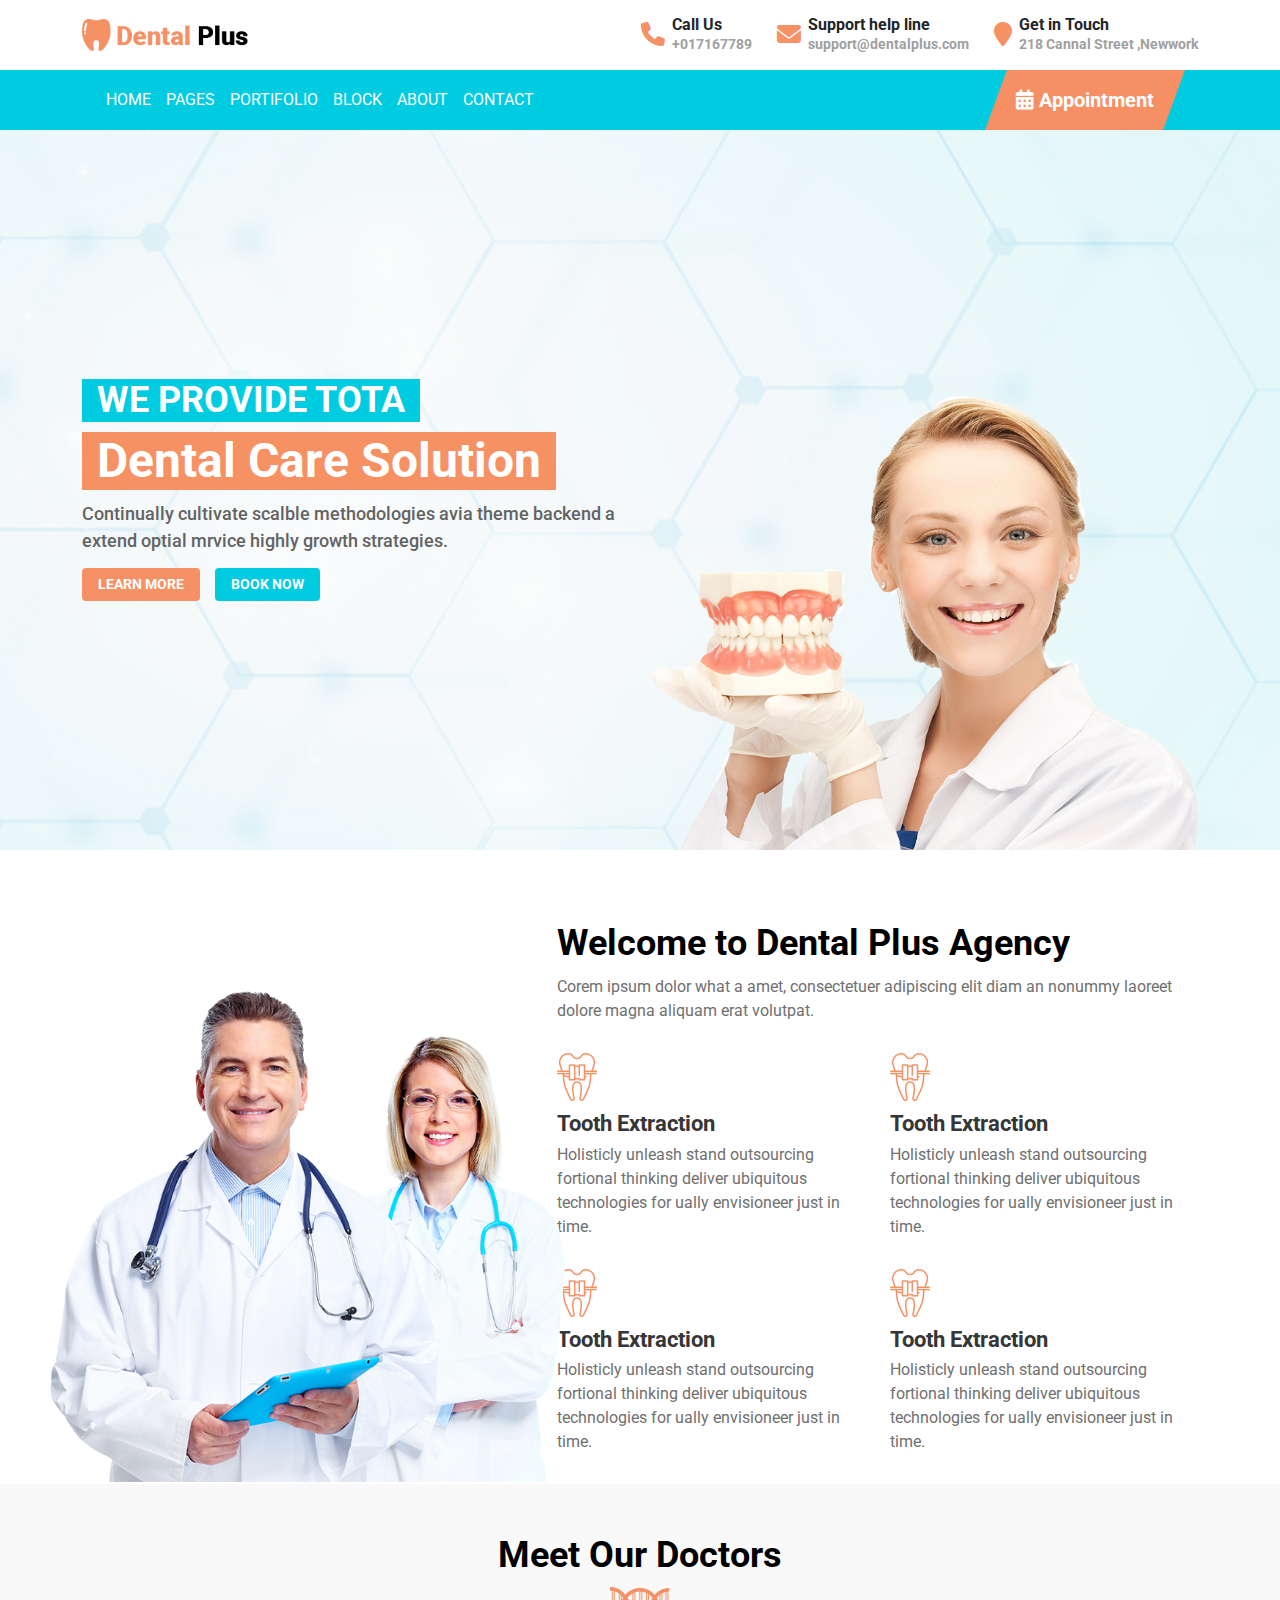
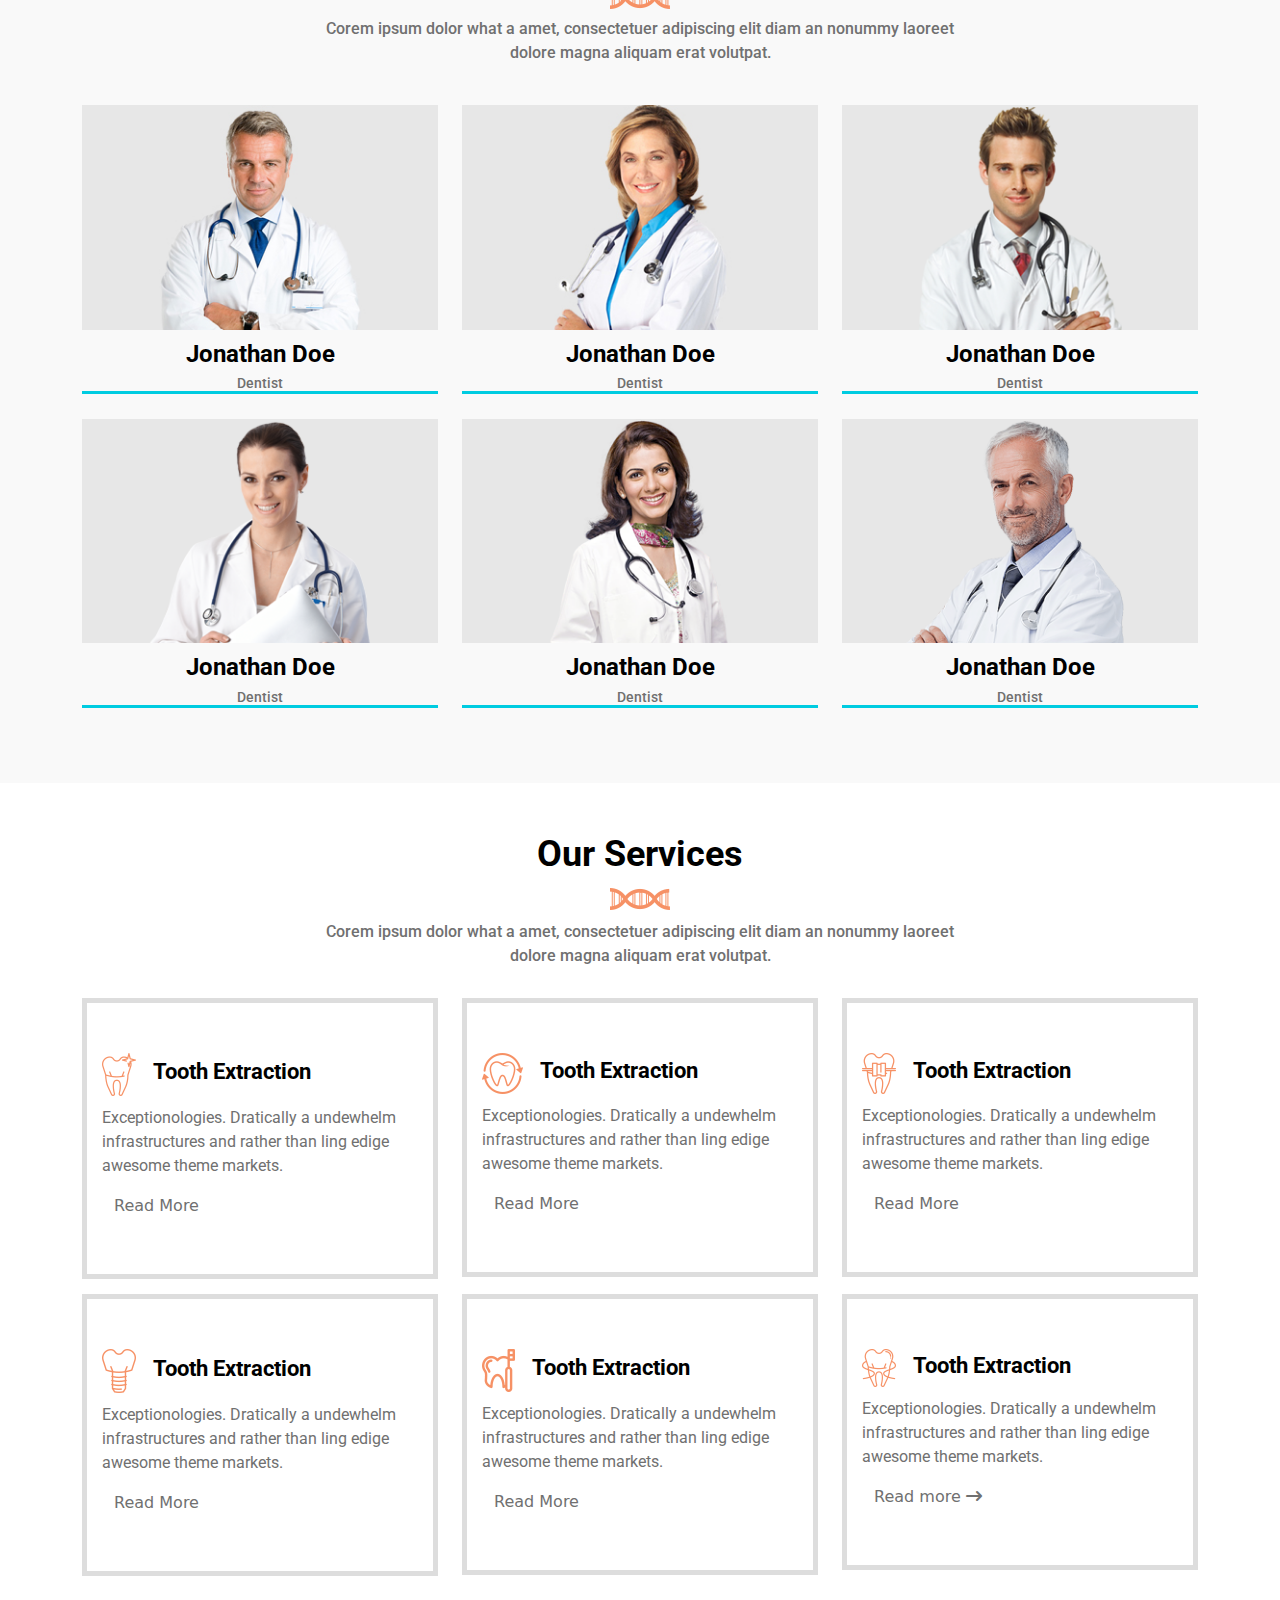
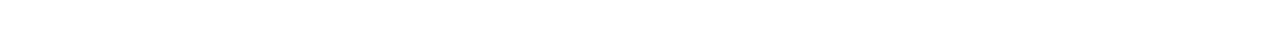
==== index page/index.html @ 0d811ef0 "Add files via upload" ====
<!DOCTYPE html>
<html lang="en">
<head>
    <meta charset="UTF-8">
    <meta http-equiv="X-UA-Compatible" content="IE=edge">
    <meta name="viewport" content="width=device-width, initial-scale=1.0">
    <title>Document</title>
    <link rel="preconnect" href="https://fonts.googleapis.com">
    <link rel="preconnect" href="https://fonts.gstatic.com" crossorigin>
    <link href="https://fonts.googleapis.com/css2?family=DM+Sans:wght@400;500;700&family=Lato:wght@100;300;400;700;900&family=Montserrat:ital,wght@0,300;0,400;0,500;0,600;0,700;0,800;1,200;1,300;1,400;1,500;1,600;1,700;1,800;1,900&family=Poppins:wght@100;200;300;400;500;600;700&family=Roboto+Slab:wght@100;300;400;500;600;700;800;900&family=Roboto:ital,wght@0,400;0,700;1,100;1,400;1,500;1,700;1,900&family=Ubuntu:wght@300;400;500;700&display=swap" rel="stylesheet">
    <link rel="stylesheet" href="css/all.min.css">
    <link rel="stylesheet" href="css/bootstrap.min.css">
    <link rel="stylesheet" href="css/style.css">
</head>
<body>

    <!-- header section start-->
       <section class="top_header">
         <div class="container">
             <div class="row align-items-center">
                 <div class="col-md-2">
                    <div class="logo">
                        <img src="images/logo.jpg" class="img-fluid">
                    </div>
                 </div>

                 <div class="col-md-8 offset-2">
                    <ul>
                         <li>
                             <div class="icon">
                                <i class="fa-solid fa-phone"></i>

                             </div>
                             <div class="info">
                                 <h5>Call Us</h5>
                                 <p>+017167789</p>
                             </div>
                         </li>
              
                         <li>
                            <div class="icon">
                                <i class="fa-solid fa-envelope"></i>

                            </div>
                            <div class="info">
                                <h5>Support help line</h5>
                                <p>support@dentalplus.com</p>
                            </div>
                        </li>
                  
                        <li>
                            <div class="icon">
                                <i class="fa-solid fa-location-pin"></i>
    
                            </div>
                            <div class="info">
                                <h5> Get in Touch </h5>
                                <p>218 Cannal Street ,Newwork</p>
                            </div>
                        </li>
                   </ul>
                  
                </div>
            </div>
        </div>
      </section>

      <section class="main_header">
         <div class="container">
            <div class="row align-items-center">
                <nav class="navbar navbar-expand-lg navbar-light ">
                    <div class="container-fluid">
                        <div class="collapse navbar-collapse" id="navbarSupportedContent">
                            <ul class="navbar-nav me-auto mb-2 mb-lg-0">
                              <li class="nav-item">
                                <a class="nav-link" href="#">Home</a>
                              </li>
                              <li class="nav-item">
                                <a class="nav-link" href="#">pages</a>
                              </li>
                              <li class="nav-item">
                                <a class="nav-link" href="#">portifolio</a>
                              </li>
                              <li class="nav-item">
                                <a class="nav-link" href="#">block</a>
                              </li>
                              <li class="nav-item">
                                <a class="nav-link" href="#">about</a>
                              </li>
                              <li class="nav-item">
                                <a class="nav-link" href="#">contact</a>
                              </li>
                                
                            </ul>
                           
                            
                          </div>
                      <a class="navbar-brand appoint-btn" href="#" > <p><i class="fa-solid fa-calendar-days"></i> Appointment</p></a>
                      <button class="navbar-toggler" type="button" data-bs-toggle="collapse" data-bs-target="#navbarSupportedContent" aria-controls="navbarSupportedContent" aria-expanded="false" aria-label="Toggle navigation">
                        <span class="navbar-toggler-icon"></span>
                      </button>
                     
                    </div>
                  </nav>
            </div>
         </div>
      </section>

      <section class="slider">
        <div class="container">
          <div class="row align-items-end">
             <div class="col-md-6 height">
                 <div class="header">
                  <h2>We Provide Tota</h2>
                 <h1>Dental Care Solution</h1>
                 <p>Continually cultivate scalble methodologies avia theme backend a extend optial mrvice highly growth strategies. </p>
                 <a href="" class="btn btn_learn">Learn more</a>
                 <a href="" class="btn btn_book">Book Now</a>
                 </div>

             </div>
             <div class="col-md-6">
              <img src="images/header.png" class="img-fluid">

             </div>
          </div>
        </div>
      </section>
 
    <!-- header section end-->


    <!--agency section start-->
    
       <section class="agency">
         <div class="container">
           <div class="row">
              <div class="col-md-5"></div>

              <div class="col-md-7">
                   <h2>Welcome to Dental Plus Agency</h2>
                   <p>Corem ipsum dolor what a amet, consectetuer adipiscing elit diam an nonummy laoreet dolore magna aliquam erat volutpat.</p>
                   <div class="row">
                     <div class="col-md-6">
                        <img src="images/teeth.png" class="img-fluid">
                         <h3>Tooth Extraction</h3>
                         <p>Holisticly unleash stand outsourcing fortional 
                          thinking deliver ubiquitous technologies for 
                          ually envisioneer just in time.</p>
                     </div>

                     <div class="col-md-6">
                      <img src="images/teeth.png" class="img-fluid">
                       <h3>Tooth Extraction</h3>
                       <p>Holisticly unleash stand outsourcing fortional 
                        thinking deliver ubiquitous technologies for 
                        ually envisioneer just in time.</p>
                   </div>

                   <div class="col-md-6">
                    <img src="images/teeth.png" class="img-fluid">
                     <h3>Tooth Extraction</h3>
                     <p>Holisticly unleash stand outsourcing fortional 
                      thinking deliver ubiquitous technologies for 
                      ually envisioneer just in time.</p>
                 </div>

                 <div class="col-md-6">
                  <img src="images/teeth.png" class="img-fluid">
                   <h3>Tooth Extraction</h3>
                   <p>Holisticly unleash stand outsourcing fortional 
                    thinking deliver ubiquitous technologies for 
                    ually envisioneer just in time.</p>
               </div>
                   </div>
              </div>
           </div>
         </div>

         <div class="doctor">
           <img src="images/agency.png" class="img-fluid">
         </div>
       </section>
    <!-- agency section end-->

    <!-- meet doctor start-->
        <section class="meet_doctor">
           <div class="container">
              <div class="row">
                 <div class="col-md-12">
                  <div class="doctor_one">
                    <h2>Meet Our Doctors</h2>
                  <img src="images/teeth1.png" class="img-fluid">
                  <p>Corem ipsum dolor what a amet, consectetuer adipiscing elit diam an nonummy laoreet <br/>dolore magna aliquam erat volutpat.</p>
                  </div>

                 </div>
                </div>  
                

                <div class="row_two">
                  <div class="row">
                    <div class="col-md-4">
                      <div class="doctor_card">
                         <div class="doctor_img">
                             <img src="images/feature.jpg" class="img-fluid">
                             <div class="social_icon">
                                <ul>
                                  <li>
                                    <a><i class="fa-brands fa-facebook-f"></i></a>
                                  </li>
                                  <li>
                                     <a><i class="fa-brands fa-twitter"></i></a>
                                  </li>
                                  <li>
                                    <a><i class="fa-brands fa-google-plus"></i></a>
                                  </li>
                                </ul>
                             </div>
                         </div>
 
                         <h3>Jonathan Doe</h3>
                         <p>Dentist</p>
                      </div>
                    </div>
 
                    <div class="col-md-4">
                     <div class="doctor_card">
                        <div class="doctor_img">
                            <img src="images/feature2.jpg" class="img-fluid">
                            <div class="social_icon">
                               <ul>
                                 <li>
                                   <a><i class="fa-brands fa-facebook-f"></i></a>
                                 </li>
                                 <li>
                                    <a><i class="fa-brands fa-twitter"></i></a>
                                 </li>
                                 <li>
                                   <a><i class="fa-brands fa-google-plus"></i></a>
                                 </li>
                               </ul>
                            </div>
                        </div>
 
                        <h3>Jonathan Doe</h3>
                        <p>Dentist</p>
                     </div>
                   </div>
 
                   <div class="col-md-4">
                     <div class="doctor_card">
                        <div class="doctor_img">
                            <img src="images/feature3.png" class="img-fluid">
                            <div class="social_icon">
                               <ul>
                                 <li>
                                   <a><i class="fa-brands fa-facebook-f"></i></a>
                                 </li>
                                 <li>
                                    <a><i class="fa-brands fa-twitter"></i></a>
                                 </li>
                                 <li>
                                   <a><i class="fa-brands fa-google-plus"></i></a>
                                 </li>
                               </ul>
                            </div>
                        </div>
 
                        <h3>Jonathan Doe</h3>
                        <p>Dentist</p>
                     </div>
                   </div>
 
                   <div class="col-md-4">
                     <div class="doctor_card">
                        <div class="doctor_img">
                            <img src="images/feature4.png" class="img-fluid">
                            <div class="social_icon">
                               <ul>
                                 <li>
                                   <a><i class="fa-brands fa-facebook-f"></i></a>
                                 </li>
                                 <li>
                                    <a><i class="fa-brands fa-twitter"></i></a>
                                 </li>
                                 <li>
                                   <a><i class="fa-brands fa-google-plus"></i></a>
                                 </li>
                               </ul>
                            </div>
                        </div>
 
                        <h3>Jonathan Doe</h3>
                        <p>Dentist</p>
                     </div>
                   </div>
 
                   <div class="col-md-4">
                     <div class="doctor_card">
                        <div class="doctor_img">
                            <img src="images/feature5.png" class="img-fluid">
                            <div class="social_icon">
                               <ul>
                                 <li>
                                   <a><i class="fa-brands fa-facebook-f"></i></a>
                                 </li>
                                 <li>
                                    <a><i class="fa-brands fa-twitter"></i></a>
                                 </li>
                                 <li>
                                   <a><i class="fa-brands fa-google-plus"></i></a>
                                 </li>
                               </ul>
                            </div>
                        </div>
 
                        <h3>Jonathan Doe</h3>
                        <p>Dentist</p>
                     </div>
                   </div>
 
                   <div class="col-md-4">
                     <div class="doctor_card">
                        <div class="doctor_img">
                            <img src="images/feature6.png" class="img-fluid">
                            <div class="social_icon">
                               <ul>
                                 <li>
                                   <a><i class="fa-brands fa-facebook-f"></i></a>
                                 </li>
                                 <li>
                                    <a><i class="fa-brands fa-twitter"></i></a>
                                 </li>
                                 <li>
                                   <a><i class="fa-brands fa-google-plus"></i></a>
                                 </li>
                               </ul>
                            </div>
                        </div>
 
                        <h3>Jonathan Doe</h3>
                        <p>Dentist</p>
                     </div>
                </div>
               
                  </div>

        </section>

    <!-- meet doctor end-->

    <!-- service section start-->

      <section class="service">
          <div class="container">
             <div class="row">
              <div class="col-md-12">
                <div class="section_one">
                  <h2>Our Services</h2>
                  <img src="images/teeth1.png" class="img-fluid">
                  <p>Corem ipsum dolor what a amet, consectetuer adipiscing elit diam an nonummy laoreet <br/>dolore magna aliquam erat volutpat.</p>
                </div>
              </div>
             </div>

             <div class="row">
              
              <div class="col-md-4">
                <div class="service_section">
                   <img src="images/img1.png" class="img-fluid">
                   <h3>Tooth Extraction</h3>
                   <p>Exceptionologies. Dratically a undewhelm 
                    infrastructures and rather than ling edige 
                    awesome theme markets. </p>
                    <a href="" class="btn btn-more"> Read More </a>

                  
                </div>

                  
               </div>

               <div class="col-md-4">
                <div class="service_section">
                   <img src="images/img2.png" class="img-fluid">
                   <h3>Tooth Extraction</h3>
                   <p>Exceptionologies. Dratically a undewhelm 
                    infrastructures and rather than ling edige 
                    awesome theme markets. </p>
                    <a href="" class="btn btn-more"> Read More </a>

                  
                </div>

                  
               </div>

               <div class="col-md-4">
                <div class="service_section">
                   <img src="images/img3.png" class="img-fluid">
                   <h3>Tooth Extraction</h3>
                   <p>Exceptionologies. Dratically a undewhelm 
                    infrastructures and rather than ling edige 
                    awesome theme markets. </p>
                    <a href="" class="btn btn-more"> Read More </a>

                  
                </div>

                  
               </div>

               <div class="col-md-4">
                <div class="service_section">
                   <img src="images/img4.png" class="img-fluid">
                   <h3>Tooth Extraction</h3>
                   <p>Exceptionologies. Dratically a undewhelm 
                    infrastructures and rather than ling edige 
                    awesome theme markets. </p>
                    <a href="" class="btn btn-more"> Read More </a>

                  
                </div>

                  
               </div>

               <div class="col-md-4">
                <div class="service_section">
                   <img src="images/img5.png" class="img-fluid">
                   <h3>Tooth Extraction</h3>
                   <p>Exceptionologies. Dratically a undewhelm 
                    infrastructures and rather than ling edige 
                    awesome theme markets. </p>
                    <a href="" class="btn btn-more"> Read More </a>

                  
                </div>

                  
               </div>

               <div class="col-md-4">
                <div class="service_section">
                   <img src="images/img6.png" class="img-fluid">
                   <h3>Tooth Extraction</h3>
                   <p>Exceptionologies. Dratically a undewhelm 
                    infrastructures and rather than ling edige 
                    awesome theme markets. </p>
                    <a href="" class="btn btn-more"> Read more  <i class="fa-solid fa-arrow-right-long"></i>  </a>

                  
                </div>

                  
               </div>

               
             </div>
             </div>
        
      </section>

    <!-- service section end-->


  
    <script src="js/bootstrap.bundle.min.js"></script>
</body>
</html>
---- index page/css/style.css ----
/*font-family: 'DM Sans', sans-serif;
font-family: 'Lato', sans-serif;
font-family: 'Montserrat', sans-serif;
font-family: 'Poppins', sans-serif;
font-family: 'Roboto', sans-serif;
font-family: 'Roboto Slab', serif;
font-family: 'Ubuntu', sans-serif;*/

*{
    margin:0;
    padding: 0;
}

h1,h2,h3,h4,h5,h6,ul,p{
    margin:0;
    padding:0;
}

.top_header{
    padding: 15px 0px;
}

.logo{}

.logo img{}

.top_header ul{
    display: flex;
    list-style: none;
    justify-content: end;
}

.top_header ul li{
    display: flex;
    align-items: center;
    margin-left: 25px;
}

.top_header ul li .icon{
    font-size: 24px;
    color: #f69165;
    margin-right: 7px;
}

.top_header .info h5{
    font-size: 16px;
    font-weight: bold;
    font-family: 'Roboto', sans-serif;
}

.top_header .info p{
    font-size: 14px;
    color: #a0a0a0;
    font-family: 'Roboto', sans-serif;
    font-weight: bold;

}

.main_header{
    background: #00cce1;
}

.appoint-btn{
    margin: 0;
    padding: 0;
    background: #f69064;
    padding: 15px 20px;
    color: #fff !important;
    text-align: center;
    transform: skewX(-20deg);
}

.appoint-btn p{
    transform: skewX(20deg);
    font-family: 'Roboto', sans-serif;
    font-weight: bold;
}

.navbar{
    padding-top: 0;
    padding-bottom: 0;
}

.navbar-light .navbar-nav .nav-link {
    color: #fff;
    font-size: 16px;
    text-transform: uppercase;
    font-family: 'Roboto', sans-serif;
    padding-left: 0;
    padding-right: 0;
    position:relative;
    z-index: 0;
}

.navbar-light .navbar-nav .nav-link::after{
    content:   "";
    position: absolute;
    bottom: -8px;
    left:0;
    width: 0%;
    height: 3px;
    background-color: #f69165;
    z-index: -1;
    transition: .2s ease-in-out;
 
    
} 

.navbar-light .navbar-nav .nav-link:hover::after{
    width: 100%;
}

.nav-item{
    margin-right: 15px;
}

.navbar-light .navbar-nav .nav-link:hover{
    color:#fff
}

.slider{
    background-image: url(../images/background.jpg);
    background-position: center;
    background-repeat: no-repeat;
    background-size: cover;
   
}

.height{
    display: flex;
    min-height: 80vh;
    align-items: center;

}

.slider h2{
    background: #00cce1;
    display: inline-block;
    color: #fff;
    text-align: center;
    text-transform: uppercase;
    font-size: 36px;
    padding: 0px 15px;
    margin-bottom: 10px;
    font-family: 'Roboto', sans-serif;
    font-weight: bold;
}

.slider h1{
    background: #f69164;
    display: inline-block;
    margin-bottom: 10px;
    color: #fff;
    font-size: 48px;
    padding: 0px 15px;
    font-family: 'Roboto', sans-serif;
    font-weight: bold;
}

.slider p{
    font-size: 18px;
    color: #636363;
    font-family: 'Roboto', sans-serif;
    font-weight: 500;
}

.btn_learn{
    background: #f69165;
    color: #fff;
    padding: 0;
    padding: 5px 15px;
    font-size: 14px;
    text-transform: uppercase;
    margin-top: 14px;
    font-family: 'Roboto', sans-serif;
    font-weight: bold;
}

.btn_book{
    background: #00cce1;
    color: #fff;
    padding: 0;
    padding: 5px 15px;
    text-transform: uppercase;
    font-size: 14px;
    margin-left: 10px;
    margin-top: 14px;
    font-family: 'Roboto', sans-serif;
    font-weight: bold;
}

.agency{
    padding: 52px 0px 0px 0px;
    position:
    relative;
}

.agency h2{
    font-size: 36px;
    color: #000000;
    text-align: left;
    margin-bottom: 10px;
    margin-top: 20px;
    font-family: 'Roboto', sans-serif;
    font-weight: bold;
}

.agency h3{
    color: #363636;
    margin-top: 10px;
    font-size: 22px;
    margin-bottom: 5px;
    font-family: 'Roboto', sans-serif;
    font-weight: bold;
}

.agency p{
    color: #707070;
    text-align: left;
    font-size: 16px;
    margin-bottom: 30px;
    font-family: 'Roboto', sans-serif;
    
}

.doctor{}

.doctor img{
    position: absolute;
    left: 50px;
    bottom: 2px;
    width: 515px;
}

.meet_doctor{
    background: #f9f9f9;
    padding: 50px 0px 50px 0px;
}
.doctor_one{
    text-align: center;
}

.doctor_one h2{
    text-align: center;
    margin-bottom: 8px;
    font-size: 36px;
    color: #000000;
    font-family: 'Roboto', sans-serif;
    font-weight: bold;
}

.doctor_card{
    position: relative;
}

.doctor_card::before{
    content: "";
    position: absolute;
    width: 100%;
    height: 3px;
    left:0;
    bottom:0;
    background-color: #00cce1;
} 

.doctor_one img{}

.doctor_one p{
    text-align: center;
    margin-top: 8px;
    font-size: 16px;
    color: #707070;
    font-family: 'Roboto', sans-serif;
    font-weight: 500;
}

.doctor_card{
    text-align: center;
    margin-bottom: 25px;
}

.doctor_img{
    position: relative;
}

.doctor_img::before{
    content: "";
    position:absolute;
    width: 0%;
    height: 100%;
    background-color: #000000;
    opacity: .5;
    transition: .4s all ease-in-out;
}

.doctor_img img{}

.social_icon{
    position: absolute;
    left: 50%;
    top: 50%;
    transform: translate(-50%, -50%);
    opacity: 0;
    transition: .4s all ease-in-out;
}

.social_icon ul{
    list-style: none;
    display: flex;
    width: 100px;
    justify-content: space-between;
}

.social_icon ul li{
    height: 30px;
    width: 30px;
    color: #fff;
    border: 1px solid #fff;
    transition: .4s all ease-in-out;
}

.social_icon ul li a{}

.social_icon ul li a i{}

.doctor_card h3{
    font-size: 24px;
    color: #000000;
    margin-top: 10px;
    margin-bottom: 5px;
    font-family: 'Roboto', sans-serif;
    font-weight: bold;
}

.doctor_card p{
    font-size: 14px;
    color: #707070;
    font-family: 'Roboto', sans-serif;
    font-weight: 500;
}

.row_two{
    margin-top: 40px;
}

.doctor_card:hover .social_icon{
      opacity: 1;
}

.doctor_card:hover .doctor_img::before{
    width: 100%;
}

.doctor_card:hover::before{
    background-color: #f69064;
}

.doctor_card h3:hover{
  color:  #f69064;
}

.social_icon li:hover{
    background-color: #f69064;
    border:1px solid #f69064;
    color:#fff;
}

.service{
    padding: 50px 0px;
}

.section_one{
    text-align: center;
}

.section_one h2{
    font-size: 36px;
    color: #000000;
    margin-bottom: 10px;
    font-family: 'Roboto', sans-serif;
    font-weight: bold;
}

.section_one img{}
.section_one P{
    font-size: 16px;
    color: #707070;
    margin-top: 10px;
    margin-bottom: 30px;
    font-family: 'Roboto', sans-serif;
    font-weight: 500;

}

.service_section{
    padding: 50px 15px;
    border: 5px solid #ddd;
    margin-bottom: 15px;
    transition: .4s all ease-in-out;
}

.service_section h3{
    display: inline;
    font-size: 22px;
    color: #000000;
    margin-left: 12px;
    font-family: 'Roboto', sans-serif;
    font-weight: bold;
}

.service_section img{
    display: inline;
}

.service_section p{
    font-size: 16px;
    margin-top: 10px;
    color: #707070;
    margin-bottom: 10px;
    font-family: 'Roboto', sans-serif;
    
}

.btn-more{
    border: none;
    font-size: 16px;
    color: #707070;
    text-decoration: none;
}

.service_section:hover{
    border-color: #f69064;
}

.service_section h3:hover{
    color: #f69064;
}

.btn-:hover{
    color: #f69064;
    border:none;
}
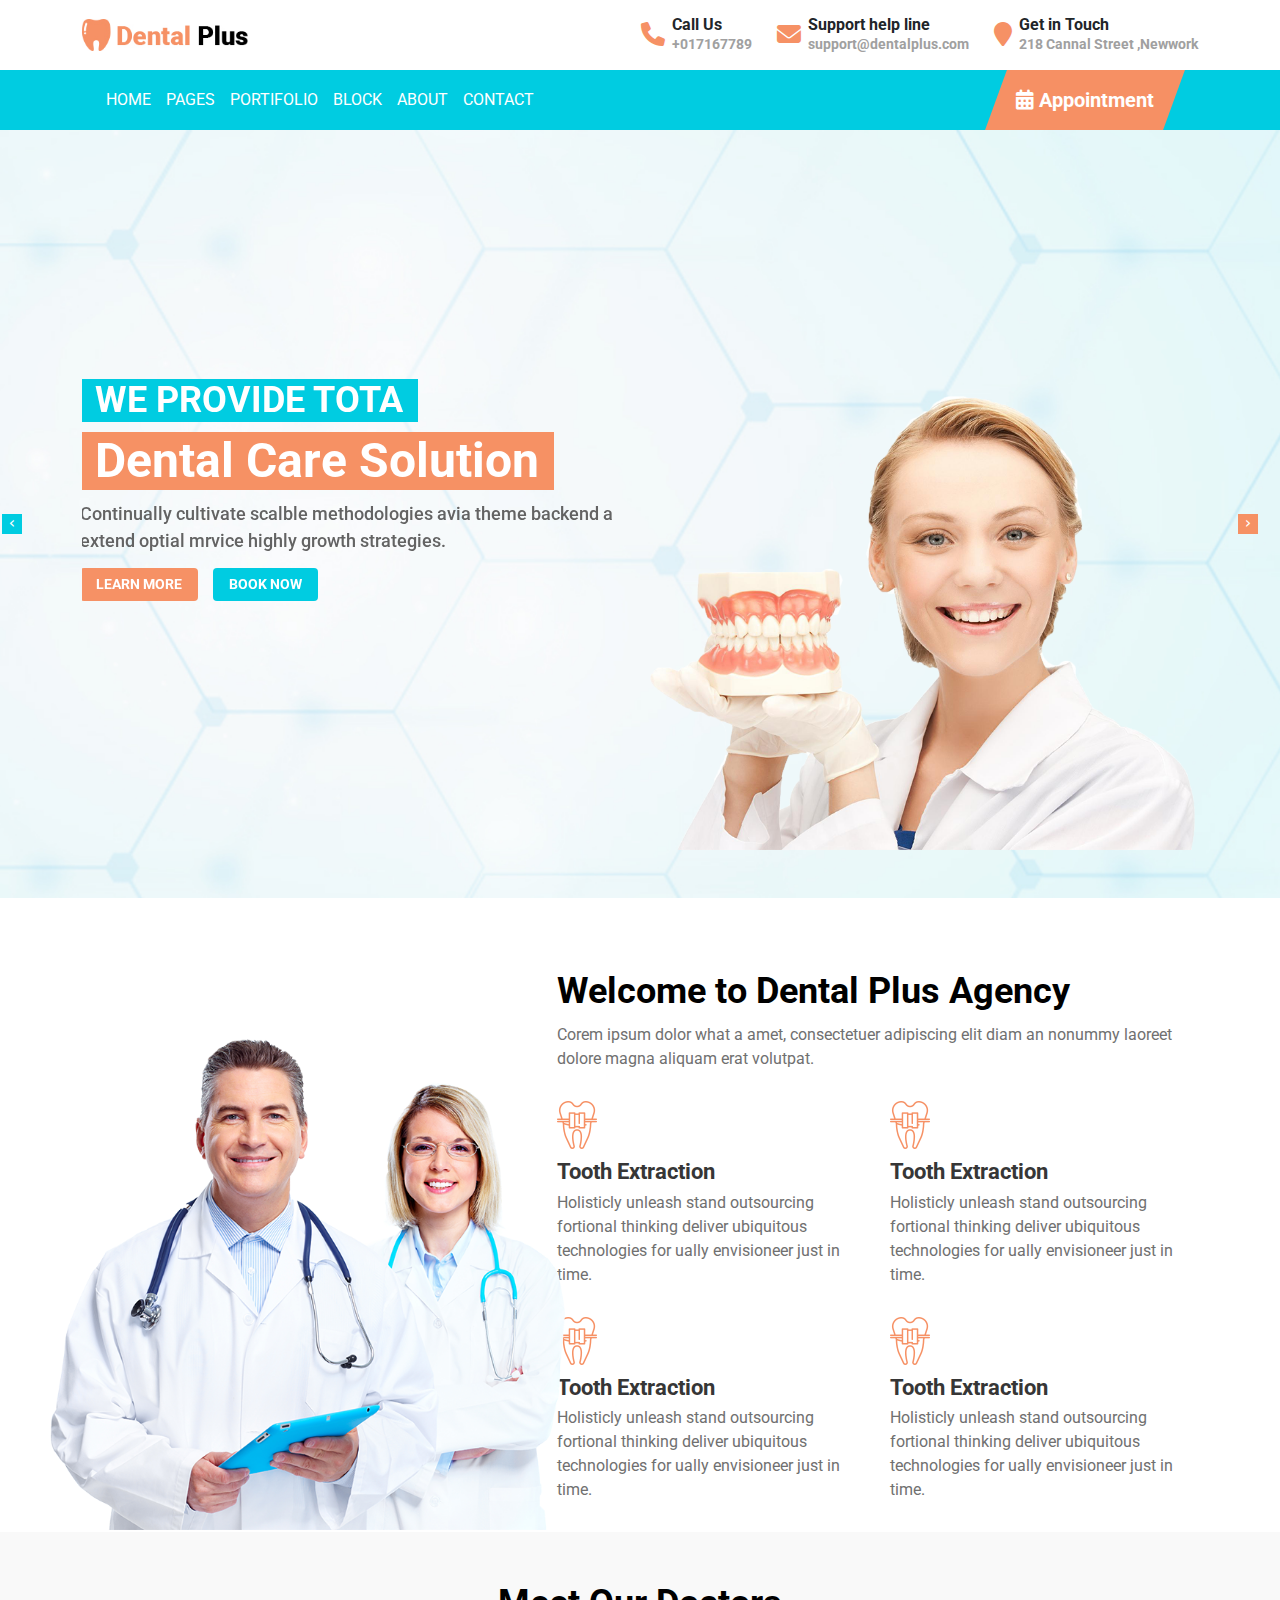
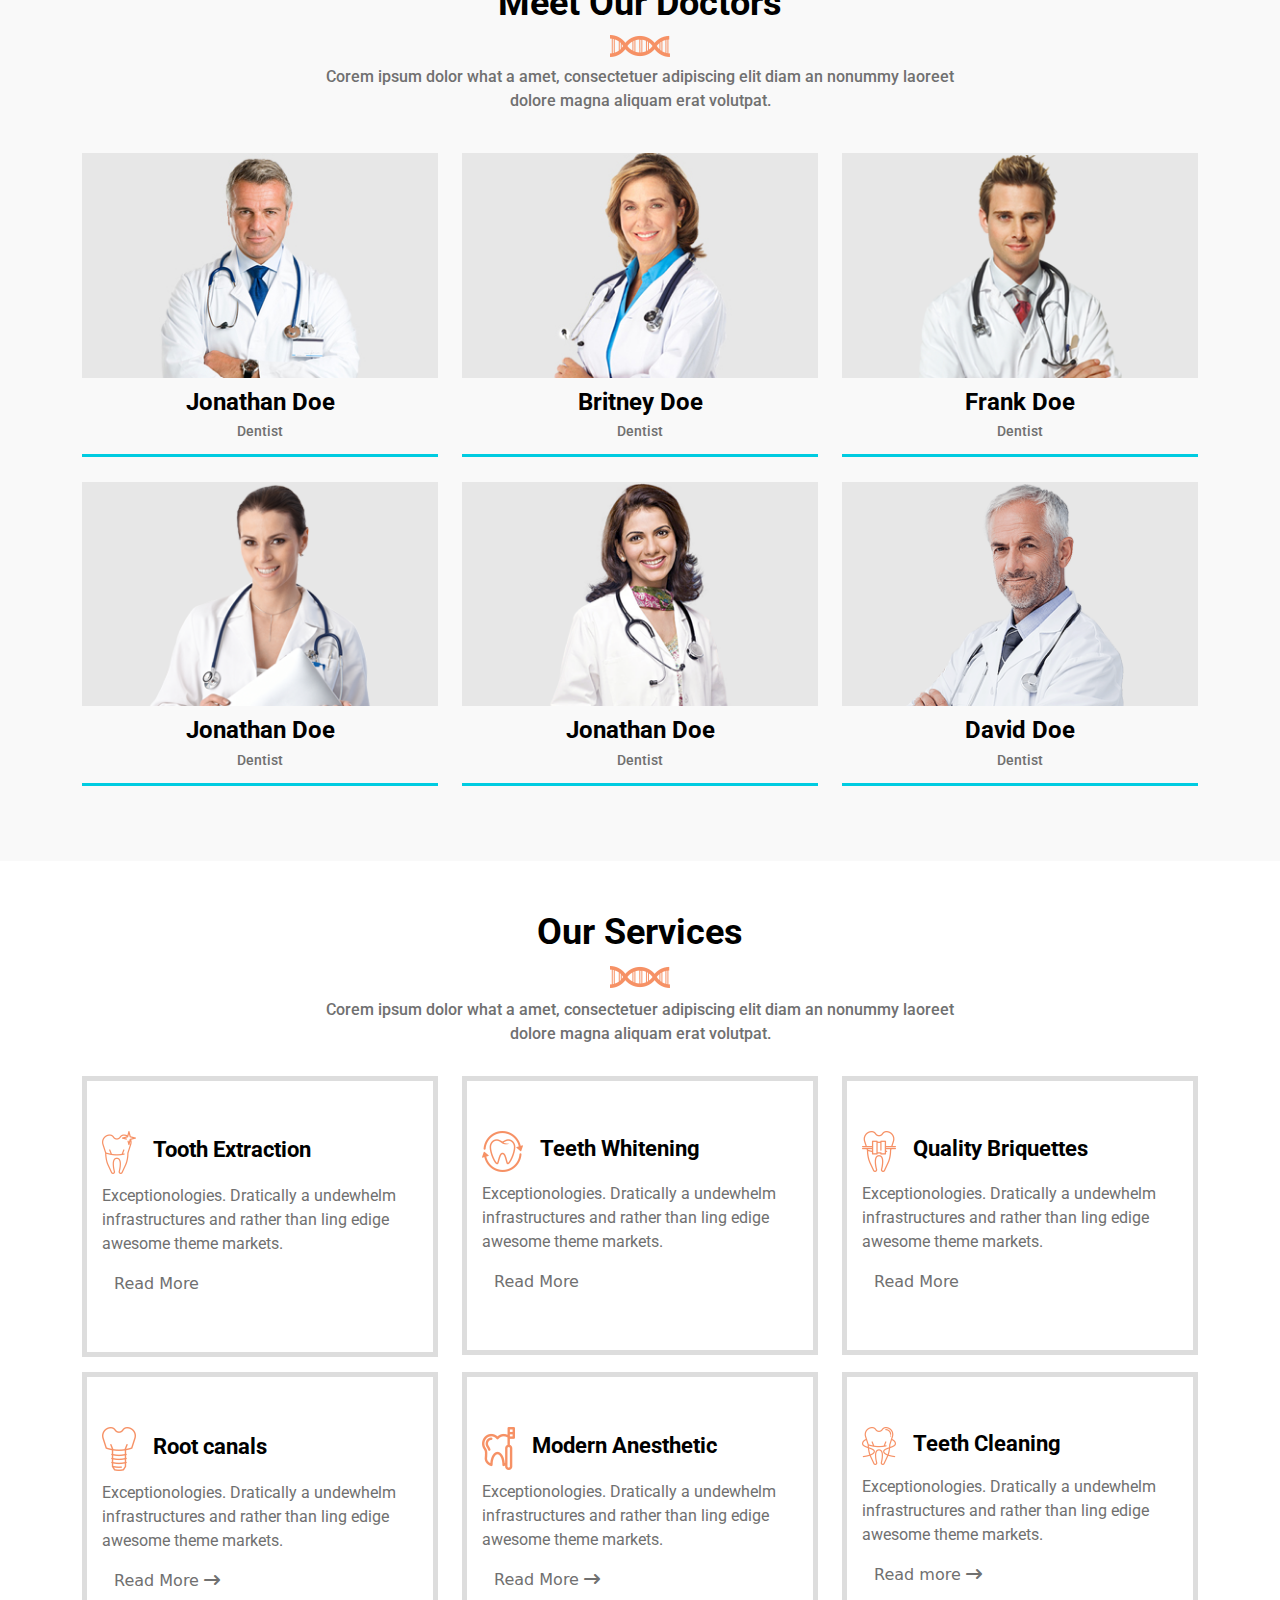
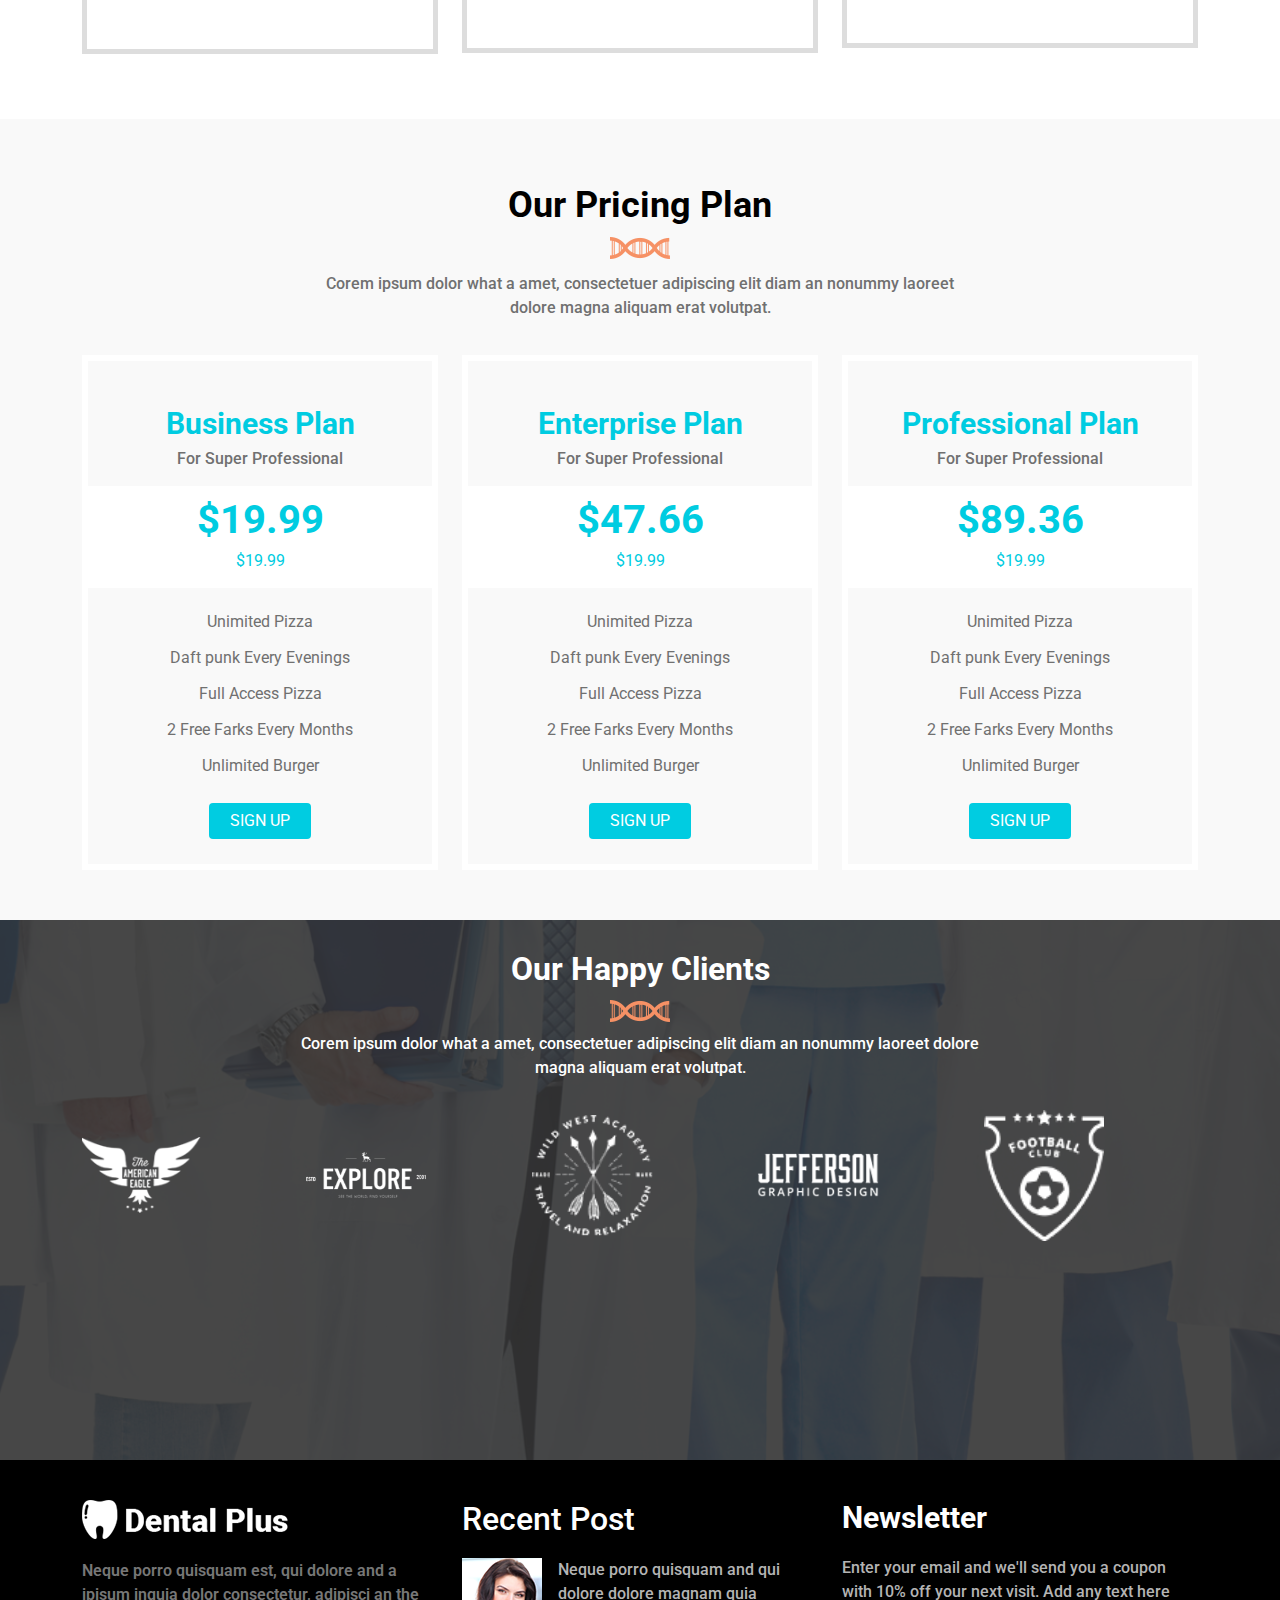
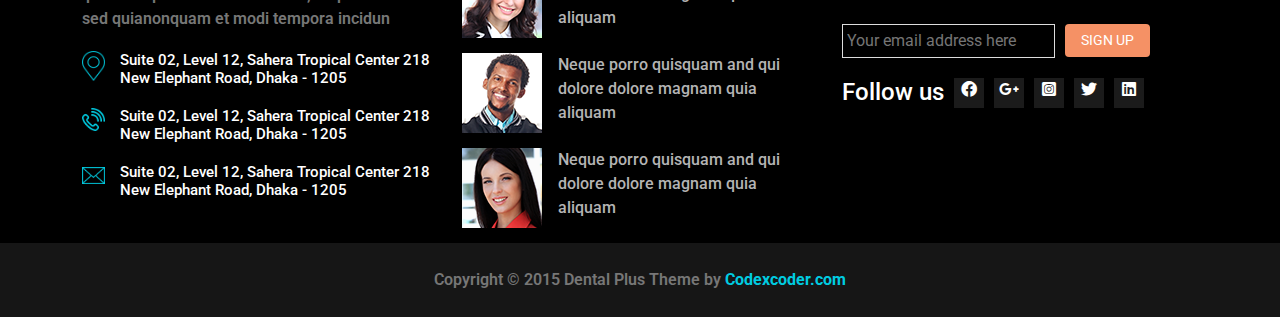
==== commit 99b73f16: "Add files via upload" ====
--- a/index page/index.html
+++ b/index page/index.html
@@ -8,6 +8,8 @@
     <link rel="preconnect" href="https://fonts.googleapis.com">
     <link rel="preconnect" href="https://fonts.gstatic.com" crossorigin>
     <link href="https://fonts.googleapis.com/css2?family=DM+Sans:wght@400;500;700&family=Lato:wght@100;300;400;700;900&family=Montserrat:ital,wght@0,300;0,400;0,500;0,600;0,700;0,800;1,200;1,300;1,400;1,500;1,600;1,700;1,800;1,900&family=Poppins:wght@100;200;300;400;500;600;700&family=Roboto+Slab:wght@100;300;400;500;600;700;800;900&family=Roboto:ital,wght@0,400;0,700;1,100;1,400;1,500;1,700;1,900&family=Ubuntu:wght@300;400;500;700&display=swap" rel="stylesheet">
+    <link rel="stylesheet" href="css/owl.carousel.min.css">
+    <link rel="stylesheet" href="css/owl.carousel.min.css">
     <link rel="stylesheet" href="css/all.min.css">
     <link rel="stylesheet" href="css/bootstrap.min.css">
     <link rel="stylesheet" href="css/style.css">
@@ -108,22 +110,43 @@
 
       <section class="slider">
         <div class="container">
-          <div class="row align-items-end">
-             <div class="col-md-6 height">
-                 <div class="header">
-                  <h2>We Provide Tota</h2>
-                 <h1>Dental Care Solution</h1>
-                 <p>Continually cultivate scalble methodologies avia theme backend a extend optial mrvice highly growth strategies. </p>
-                 <a href="" class="btn btn_learn">Learn more</a>
-                 <a href="" class="btn btn_book">Book Now</a>
-                 </div>
-
-             </div>
-             <div class="col-md-6">
-              <img src="images/header.png" class="img-fluid">
-
-             </div>
+          <div class="owl-carousel banner_carousel">
+            <div class="row align-items-end">
+              <div class="col-md-6 height">
+                  <div class="header">
+                   <h2>We Provide Tota</h2>
+                  <h1>Dental Care Solution</h1>
+                  <p>Continually cultivate scalble methodologies avia theme backend a extend optial mrvice highly growth strategies. </p>
+                  <a href="" class="btn btn_learn">Learn more</a>
+                  <a href="" class="btn btn_book">Book Now</a>
+                  </div>
+ 
+              </div>
+              <div class="col-md-6">
+               <img src="images/header.png" class="img-fluid">
+ 
+              </div>
+           </div>
+           <div class="row align-items-end">
+            <div class="col-md-6 height">
+                <div class="header">
+                 <h2>We Provide Tota</h2>
+                <h1>Dental Care Solution</h1>
+                <p>Continually cultivate scalble methodologies avia theme backend a extend optial mrvice highly growth strategies. </p>
+                <a href="" class="btn btn_learn">Learn more</a>
+                <a href="" class="btn btn_book">Book Now</a>
+                </div>
+
+            </div>
+            <div class="col-md-6">
+             <img src="images/header.png" class="img-fluid">
+
+            </div>
+         </div>
           </div>
+          
+          
+      
         </div>
       </section>
  
@@ -243,7 +266,7 @@
                             </div>
                         </div>
  
-                        <h3>Jonathan Doe</h3>
+                        <h3>Britney Doe</h3>
                         <p>Dentist</p>
                      </div>
                    </div>
@@ -267,7 +290,7 @@
                             </div>
                         </div>
  
-                        <h3>Jonathan Doe</h3>
+                        <h3>Frank Doe</h3>
                         <p>Dentist</p>
                      </div>
                    </div>
@@ -339,7 +362,7 @@
                             </div>
                         </div>
  
-                        <h3>Jonathan Doe</h3>
+                        <h3>David Doe</h3>
                         <p>Dentist</p>
                      </div>
                 </div>
@@ -384,7 +407,7 @@
                <div class="col-md-4">
                 <div class="service_section">
                    <img src="images/img2.png" class="img-fluid">
-                   <h3>Tooth Extraction</h3>
+                   <h3>Teeth Whitening</h3>
                    <p>Exceptionologies. Dratically a undewhelm 
                     infrastructures and rather than ling edige 
                     awesome theme markets. </p>
@@ -399,7 +422,7 @@
                <div class="col-md-4">
                 <div class="service_section">
                    <img src="images/img3.png" class="img-fluid">
-                   <h3>Tooth Extraction</h3>
+                   <h3>Quality Briquettes</h3>
                    <p>Exceptionologies. Dratically a undewhelm 
                     infrastructures and rather than ling edige 
                     awesome theme markets. </p>
@@ -414,11 +437,11 @@
                <div class="col-md-4">
                 <div class="service_section">
                    <img src="images/img4.png" class="img-fluid">
-                   <h3>Tooth Extraction</h3>
+                   <h3>Root canals</h3>
                    <p>Exceptionologies. Dratically a undewhelm 
                     infrastructures and rather than ling edige 
                     awesome theme markets. </p>
-                    <a href="" class="btn btn-more"> Read More </a>
+                    <a href="" class="btn btn-more"> Read More  <i class="fa-solid fa-arrow-right-long"></i> </a>
 
                   
                 </div>
@@ -429,11 +452,11 @@
                <div class="col-md-4">
                 <div class="service_section">
                    <img src="images/img5.png" class="img-fluid">
-                   <h3>Tooth Extraction</h3>
+                   <h3>Modern Anesthetic</h3>
                    <p>Exceptionologies. Dratically a undewhelm 
                     infrastructures and rather than ling edige 
                     awesome theme markets. </p>
-                    <a href="" class="btn btn-more"> Read More </a>
+                    <a href="" class="btn btn-more"> Read More  <i class="fa-solid fa-arrow-right-long"></i>  </a>
 
                   
                 </div>
@@ -444,11 +467,11 @@
                <div class="col-md-4">
                 <div class="service_section">
                    <img src="images/img6.png" class="img-fluid">
-                   <h3>Tooth Extraction</h3>
+                   <h3>Teeth Cleaning</h3>
                    <p>Exceptionologies. Dratically a undewhelm 
                     infrastructures and rather than ling edige 
                     awesome theme markets. </p>
-                    <a href="" class="btn btn-more"> Read more  <i class="fa-solid fa-arrow-right-long"></i>  </a>
+                    <a href="" class="btn btn-more"> Read more   <i class="fa-solid fa-arrow-right-long"></i>  </a>
 
                   
                 </div>
@@ -465,7 +488,331 @@
     <!-- service section end-->
 
 
-  
+    <!-- Pricing section start-->
+
+        <section class="pricing">
+           <div class="container">
+              <div class="row main_row">
+                  <div class="col-md-12">
+                     <div class="pricing_table">
+                      <h2>Our Pricing Plan</h2>
+                      <img src="images/teeth1.png">
+                      <p>Corem ipsum dolor what a amet, consectetuer adipiscing elit diam an nonummy laoreet <br/>dolore magna aliquam erat volutpat.</p>
+                     </div>
+                  </div>
+                  
+              </div>
+
+              <div class="row main_row">
+                <div class="col-md-4">
+                  <div class="plan_section">
+                    <div class="plan">
+                      <h2>Business Plan</h2>
+                      <p>For Super Professional</p>
+                    </div>
+
+                    <div class="price">
+                      <h2>$19.99</h2>
+                      <p>$19.99</p>
+                    </div>
+
+                    <div class="list">
+                      <ul>
+                        <li>Unimited Pizza</li>
+                        <li>
+                         Daft punk Every Evenings
+                        </li>
+                        <li>
+                         Full Access Pizza
+                        </li>
+                        <li>
+                         2 Free Farks Every Months
+                        </li>
+                        <li>
+                         Unlimited Burger
+                        </li>
+                      </ul>
+                    </div>
+
+                    <div class="sign_up">
+                       <a href="" class="btn btn_sign">Sign UP </a>
+                    </div>
+
+                  </div>
+                </div>
+
+                <div class="col-md-4">
+                  <div class="plan_section">
+                    <div class="plan">
+                      <h2>Enterprise Plan</h2>
+                      <p>For Super Professional</p>
+                    </div>
+
+                    <div class="price">
+                      <h2>$47.66</h2>
+                      <p>$19.99</p>
+                    </div>
+
+                    <div class="list">
+                      <ul>
+                        <li>Unimited Pizza</li>
+                        <li>
+                         Daft punk Every Evenings
+                        </li>
+                        <li>
+                         Full Access Pizza
+                        </li>
+                        <li>
+                         2 Free Farks Every Months
+                        </li>
+                        <li>
+                         Unlimited Burger
+                        </li>
+                      </ul>
+                    </div>
+
+                    <div class="sign_up">
+                       <a href="" class="btn btn_sign">Sign UP </a>
+                    </div>
+
+                  </div>
+                </div>
+
+                <div class="col-md-4">
+                  <div class="plan_section">
+                    <div class="plan">
+                      <h2>Professional Plan</h2>
+                      <p>For Super Professional</p>
+                    </div>
+
+                    <div class="price">
+                      <h2>$89.36</h2>
+                      <p>$19.99</p>
+                    </div>
+
+                    <div class="list">
+                      <ul>
+                        <li>Unimited Pizza</li>
+                        <li>
+                         Daft punk Every Evenings
+                        </li>
+                        <li>
+                         Full Access Pizza
+                        </li>
+                        <li>
+                         2 Free Farks Every Months
+                        </li>
+                        <li>
+                         Unlimited Burger
+                        </li>
+                      </ul>
+                    </div>
+
+                    <div class="sign_up">
+                       <a href="" class="btn btn_sign">Sign UP </a>
+                    </div>
+
+                  </div>
+                </div>
+              </div>
+           </div>
+        </section>
+
+    <!-- Pricing section end-->
+
+    <!-- Client section start-->
+    <section class="client_section">
+      <div class="container">
+        <div class="row main_row">
+          <div class="col-md-12">
+            <div class="clinet">
+             <h2>Our Happy Clients </h2>
+             <img src="images/teeth1.png" class="img-fluid">
+             <p>Corem ipsum dolor what a amet, consectetuer adipiscing elit diam an nonummy laoreet dolore <br/>magna aliquam erat volutpat.</p>
+            </div>
+          </div>
+        </div>
+
+       <div class="row">
+          <div class="col-md-12">
+           <div class="owl-carousel client-carousel">
+             <div class="client_image">
+                <img src="images/slider1.png" class="img-fluid">
+             </div>
+             <div class="client_image">
+                <img src="images/slider2.png" class="img-fluid">
+             </div>
+             <div class="client_image">
+                <img src="images/slider3.png" class="img-fluid">
+             </div> 
+             <div class="client_image">
+                <img src="images/slider4.png" class="img-fluid">
+             </div>
+             <div class="client_image">
+               <img src="images/slider5.png" class="img-fluid">
+             </div>              
+          </div>
+          </div>
+       </div>
+      </div>
+        </section>
+    <!-- Client section end-->
+
+    <!-- feature section start-->
+       <section class="footer_section">
+          <div class="container">
+             <div class="row main_row">
+               <div class="col-md-4">
+                <div class="footer_logo">
+                  <img src="images/footer-logo.png" class="img-fluid">
+                </div>
+                       
+             <div class="footer_para">
+              <p>Neque porro quisquam est, qui dolore and a ipisum inquia dolor consectetur, adipisci an the sed quianonquam et modi tempora incidun</p> 
+
+              </div>
+              <div class="icon_one">
+                  <div class="icon">
+                  <img src="images/icon_one.png" class="img-fluid">
+                  </div>
+                  <div class="icon_title">
+                     <h4>Suite 02, Level 12, Sahera Tropical Center 218 New Elephant Road, Dhaka - 1205 </h4>
+                  </div>
+              </div>
+
+              <div class="icon_two">
+                <div class="icon">
+                    <img src="images/icon_three.png" class="img-fluid">
+                  </div>
+                  <div class="icon_title">
+                     <h4>Suite 02, Level 12, Sahera Tropical Center 218 New Elephant Road, Dhaka - 1205 </h4>
+                  </div>
+              </div>
+              <div class="icon_three">
+                <div class="icon">
+                    <img src="images/01_Index-page.png" class="img-fluid">
+                  </div>
+                  <div class="icon_title">
+                     <h4>Suite 02, Level 12, Sahera Tropical Center 218 New Elephant Road, Dhaka - 1205 </h4>
+                  </div>
+              </div>
+               </div>
+               <div class="col-md-4">
+                 <div class="post">
+                   <h2>Recent Post</h2>
+                 </div>
+                 <div class="footer_img">
+                  <div class="image_one">
+                    <img src="images/footer_img.png" class="img_fluid">
+                  </div>
+                  <div class="para_one">
+                    <p>Neque porro quisquam and qui dolore  dolore magnam quia aliquam</p>
+                  </div>
+                  </div>
+
+                  <div class="footer_img">
+                    <div class="image_one">
+                      <img src="images/footer_img2.png" class="img_fluid">
+                    </div>
+                    <div class="para_one">
+                      <p>Neque porro quisquam and qui dolore  dolore magnam quia aliquam</p>
+                    </div>
+                    </div>
+
+                    <div class="footer_img">
+                      <div class="image_one">
+                        <img src="images/footer_img3.png" class="img_fluid">
+                      </div>
+                      <div class="para_one">
+                        <p>Neque porro quisquam and qui dolore  dolore magnam quia aliquam</p>
+                      </div>
+                      </div>
+                 </div>
+
+                 <div class="col-md-4">
+                   <div class="news">
+                     <h2>Newsletter</h2>
+                   </div>
+                   <div class="news_para">
+                     <p>Enter your email and we'll send you a coupon with 10% off your next visit. Add any text here</p>
+                   </div>
+                   <div class="footer_sign">
+                     <div class="input">
+                       <input type="email" placeholder="Your email address here"/>
+                     </div>
+                     <div class="footer_signUp">
+                       <a href="" class="btn btn_up">Sign Up</a>
+                     </div>
+                   </div>
+                   <div class="follow">
+                     <div class="follow_title">
+                      <h4>Follow us</h4>
+                     </div>
+                     <div class="follow_icon">
+                       <ul>
+                         <li><i class="fa-brands fa-facebook"></i></li>
+                         <li><i class="fa-brands fa-google-plus-g"></i></li>
+                         <li><i class="fa-brands fa-square-instagram"></i></li>
+                         <li><i class="fa-brands fa-twitter"></i></li>
+                         <li><i class="fa-brands fa-linkedin"></i></li>
+                         
+                       </ul>
+                     </div>
+                   </div>
+                 </div>
+
+               </div>
+                            
+             </div>
+          </div>
+       </section>
+    <!-- feature section end-->
+    <!-- footer section start-->
+          <section class="footer_content">
+             <div class="container">
+              <div class="row main_row">
+                <div class="col-md-12">
+                  <div class="footer_para">
+                    <p> Copyright © 2015 Dental Plus Theme by <span class="footer_span"> Codexcoder.com</span> </p>
+                  </div>
+                 </div>
+                </div>
+                
+             </div>
+          </section>
+    <!-- footer section end-->
+
+
+
+    <script src="https://ajax.googleapis.com/ajax/libs/jquery/1.12.4/jquery.min.js"></script> 
     <script src="js/bootstrap.bundle.min.js"></script>
+    <script src="js/owl.carousel.min.js"></script>
+    <script>
+       $(document).ready(function(){
+         $(".client-carousel").owlCarousel({
+            items:5,
+            loop: true,
+            margin: 15,
+            margin: 15,
+            nav: true,
+            smartSpeed: 1500,
+            dots: true,
+         
+         });
+         });
+
+$(document).ready(function(){
+  $(".banner_carousel").owlCarousel({
+       items:1,
+       loop:true,
+       margin:15,
+       nav:true,
+  });
+});
+   
+    </script>
+
+
+
 </body>
 </html>--- a/index page/css/style.css
+++ b/index page/css/style.css
@@ -1,11 +1,3 @@
-/*font-family: 'DM Sans', sans-serif;
-font-family: 'Lato', sans-serif;
-font-family: 'Montserrat', sans-serif;
-font-family: 'Poppins', sans-serif;
-font-family: 'Roboto', sans-serif;
-font-family: 'Roboto Slab', serif;
-font-family: 'Ubuntu', sans-serif;*/
-
 *{
     margin:0;
     padding: 0;
@@ -19,7 +11,6 @@
 .top_header{
     padding: 15px 0px;
 }
-
 .logo{}
 
 .logo img{}
@@ -29,7 +20,6 @@
     list-style: none;
     justify-content: end;
 }
-
 .top_header ul li{
     display: flex;
     align-items: center;
@@ -41,13 +31,11 @@
     color: #f69165;
     margin-right: 7px;
 }
-
 .top_header .info h5{
     font-size: 16px;
     font-weight: bold;
     font-family: 'Roboto', sans-serif;
 }
-
 .top_header .info p{
     font-size: 14px;
     color: #a0a0a0;
@@ -118,6 +106,8 @@
     color:#fff
 }
 
+
+
 .slider{
     background-image: url(../images/background.jpg);
     background-position: center;
@@ -175,6 +165,9 @@
     font-family: 'Roboto', sans-serif;
     font-weight: bold;
 }
+.btn_learn:hover{
+    color: #fff;
+}
 
 .btn_book{
     background: #00cce1;
@@ -187,6 +180,9 @@
     margin-top: 14px;
     font-family: 'Roboto', sans-serif;
     font-weight: bold;
+}
+.btn_book:hover{
+    color:#fff;
 }
 
 .agency{
@@ -337,6 +333,7 @@
     color: #707070;
     font-family: 'Roboto', sans-serif;
     font-weight: 500;
+    padding-bottom: 15px;
 }
 
 .row_two{
@@ -407,6 +404,10 @@
     font-family: 'Roboto', sans-serif;
     font-weight: bold;
 }
+.service_section h3:hover{
+     color: #f59165;
+     transition: .4s all ease-in-out;
+}
 
 .service_section img{
     display: inline;
@@ -432,11 +433,375 @@
     border-color: #f69064;
 }
 
-.service_section h3:hover{
+.service_section:hover .service_section h3{
     color: #f69064;
 }
 
 .btn-:hover{
     color: #f69064;
     border:none;
+}
+.main_row{
+    font-family: 'Roboto', sans-serif;
+}
+.pricing{
+    padding: 50px 0px;
+    background: #f9f9f9;
+}
+
+.pricing_table{
+    text-align: center;
+    margin-top: 15px;
+}
+
+.pricing_table h2{
+    font-weight: bold;
+    margin-bottom: 8px;
+    font-size: 36px;
+    color: #000000;
+}
+.pricing_table p{
+    margin-top: 12px;
+    color: #707070;
+    font-size: 16px;
+    font-weight: 500;
+}
+
+.plan_section{
+    border: 6px solid #ffffff;
+    padding: 25px 0px;
+    margin-top: 35px;
+}
+
+.plan{
+    margin-top: 20px;
+    text-align: center;
+}
+.plan h2{
+    color: #00cce1;
+    font-size: 30px;
+    margin-bottom: 5px;
+    font-weight: bold;
+}
+.plan p{
+    color: #707070;
+    font-size: 16px;
+    margin-bottom: 15px;
+    font-weight: 500;
+}
+
+.price{
+       background: #ffffff;
+       padding: 10px 0px;
+       color:#00cce1;
+}
+
+.price h2{
+    font-size: 40px;
+    font-weight: bold;
+    margin-bottom: 5px;
+    text-align: center;
+}
+.price p{
+ 
+    font-size: 16px;
+    margin-bottom: 5px;
+    text-align: center;
+}
+
+.list{
+    text-align: center;
+    margin-top: 22px;
+}
+
+.list ul{
+    list-style: none;
+}
+.list ul li{
+    color: #707070;
+    font-size: 16px;
+    margin-bottom: 12px;
+}
+
+.sign_up{
+    text-align: center;
+    margin-top: 25px;
+}
+
+.sign_up a{
+    color: #ffffff;
+    background: #00cce1;
+    padding: 0;
+    padding: 5px 20px;
+    text-transform: uppercase;
+}
+
+.plan_section:hover{
+    border-color: #f69164;
+    transition: .4s all ease-in-out;
+    
+}
+
+.plan_section:hover .price, .plan_section:hover .sign_up a{
+    background-color: #f69164;
+    color: #ffffff;
+    transition: .4s all ease-in-out;
+}
+
+.plan_section:hover .plan h2{
+    color: #f69164;
+    transition: .4s all ease-in-out;
+}
+.client_section{
+    background-image: url(../images/slider.png);
+    background-position: center;
+    background-size: cover;
+    background-repeat: no-repeat;
+    min-height: 60vh;
+    z-index:0;
+    position: relative;
+   
+}
+
+.client_section::before{
+    content:"";
+    position:absolute;
+    width:100%;
+    height:100%;
+    background-color: #333333;
+    opacity: .9;
+    z-index: -1;
+}
+.clinet{
+    text-align: center;
+}
+
+.clinet h2{
+    margin-top: 30px;
+    color: #fff;
+    text-align: center;
+    margin-bottom: 10px;
+    font-weight: bold;
+}
+
+.clinet p{
+    text-align: center;
+    color: #fff;
+    font-size: 16px;
+    font-weight: 500;
+    margin-bottom: 30px;
+    margin-top: 10px;
+}
+.client_image{
+    width:120px;
+}
+.owl-carousel .owl-stage{
+    display: flex;
+    align-items: center;
+}
+
+.banner_carousel{
+    position:relative;
+}
+.owl-nav{}
+
+.banner_carousel .owl-nav .owl-prev span, .banner_carousel .owl-nav .owl-next span{
+    background: #00cce1;
+    position: absolute;
+    height: 20px;
+    width: 20px;
+    color: #fff;
+    line-height: 17px;
+    display: block;
+}
+
+.banner_carousel .owl-nav .owl-next span{
+    position:  absolute;
+    background-color: #f69164; 
+    right: -70px;
+    top:50%;
+    transform:
+    translateX(-50%)
+    
+}
+
+.banner_carousel .owl-nav .owl-prev span{
+    position:
+    absolute;
+    left: -70px;
+    top:50%;
+    transform:
+    translateX(-50%)
+}
+.client-carousel{
+    position: relative;
+}
+.client-carousel .owl-nav .owl-prev span, .client-carousel .owl-nav .owl-next span{
+    background: #00cce1;
+    position: absolute;
+    height: 20px;
+    width: 20px;
+    color: #fff;
+    line-height: 17px;
+    display: block;
+}
+
+.client-carousel .owl-nav .owl-prev span{
+    position:
+    absolute;
+    left: -70px;
+    top:50%;
+    transform:
+    translateX(-50%)
+
+}
+.client-carousel .owl-nav .owl-next span{
+    position:  absolute;
+    background-color: #f69164; 
+    right: -70px;
+    top:50%;
+    transform:
+    translateX(-50%)
+}
+.footer_section{
+    background: #000;
+}
+.footer_logo{
+    margin-top: 40px;
+}
+
+.footer_para{
+    margin-top: 20px;
+}
+.footer_para p{
+    color: #fff;
+    margin-bottom: 20px;
+    font-size: 16px;
+    font-weight: 500;
+}
+.icon_one{
+    display: flex;
+}
+.icon{
+    margin-right: 15px;
+}
+.icon img{
+    width: 40px;
+}
+.icon_title h4{
+    color: #fff;
+    font-size: 15px;
+    margin-bottom: 15px;
+}
+.icon_two{
+    display: flex;
+    margin-top: 5px;
+}
+.icon_three{
+    display: flex;
+    margin-top: 5px;
+}
+.post{
+    margin-top: 40px;
+}
+.post h2{
+    color: #fff;
+    margin-bottom: 20px;
+}
+.footer_img{
+    display: flex;
+}
+.image_one{
+    margin-bottom: 15px;
+}
+.para_one{
+    margin-left: 16px;
+}
+.para_one p{
+    color: #b4b4b4;
+    font-size: 16px;
+    font-weight: 500;
+}
+
+.news{
+    margin-top: 40px;
+}
+.news h2{
+    color: #fff;
+    font-size: 30px;
+    font-weight: bold;
+    margin-bottom: 20px;
+}
+.news_para{}
+.news_para p{
+    color: #b4b4b4;
+    font-size: 16px;
+    font-weight: 500;
+    margin-bottom: 20px;
+}
+.footer_sign{
+    display: flex;
+}
+.footer_sign input{
+    color: #b4b4b4;
+    background: #000;
+    border: none;
+    border: 1px solid #ddd;
+    margin-right: 10px;
+    padding: 4px;
+}
+.footer_signUp{}
+.btn_up{
+    color: #fff;
+    font-size: 14px;
+    padding: 0;
+    padding: 5px 15px;
+    background: #f59165;
+    text-transform: uppercase;
+}
+.follow{
+    display: flex;
+    margin-top: 20px;
+}
+.follow_title{
+    color: #fff;
+    text-align: left;
+}
+.follow_title h4{}
+.follow_icon{
+    text-align: left;
+}
+.follow_icon ul{
+    list-style: none;
+    display: flex;
+}
+.follow_icon ul li:hover{
+    background-color: #f69064;
+    color:#fff;
+    transition: .4s all ease-in-out;
+}
+.follow_icon ul li{
+    color: #fff;
+    margin-left: 10px;
+    width: 30px;
+    height: 30px;
+    background: #1b1b1b;
+    text-align: center;
+}
+.follow_icon ul li a{}
+.footer_content{
+    background: #161616;
+    text-align: center;
+    padding: 5px 0px;
+}
+.footer_para{}
+.footer_para p{
+    font-size: 16px;
+    color: #777777;
+    font-weight: 600;
+}
+.footer_span{
+    color: #00cce1;
+    font-size: 16px;
+    font-weight: bold;
 }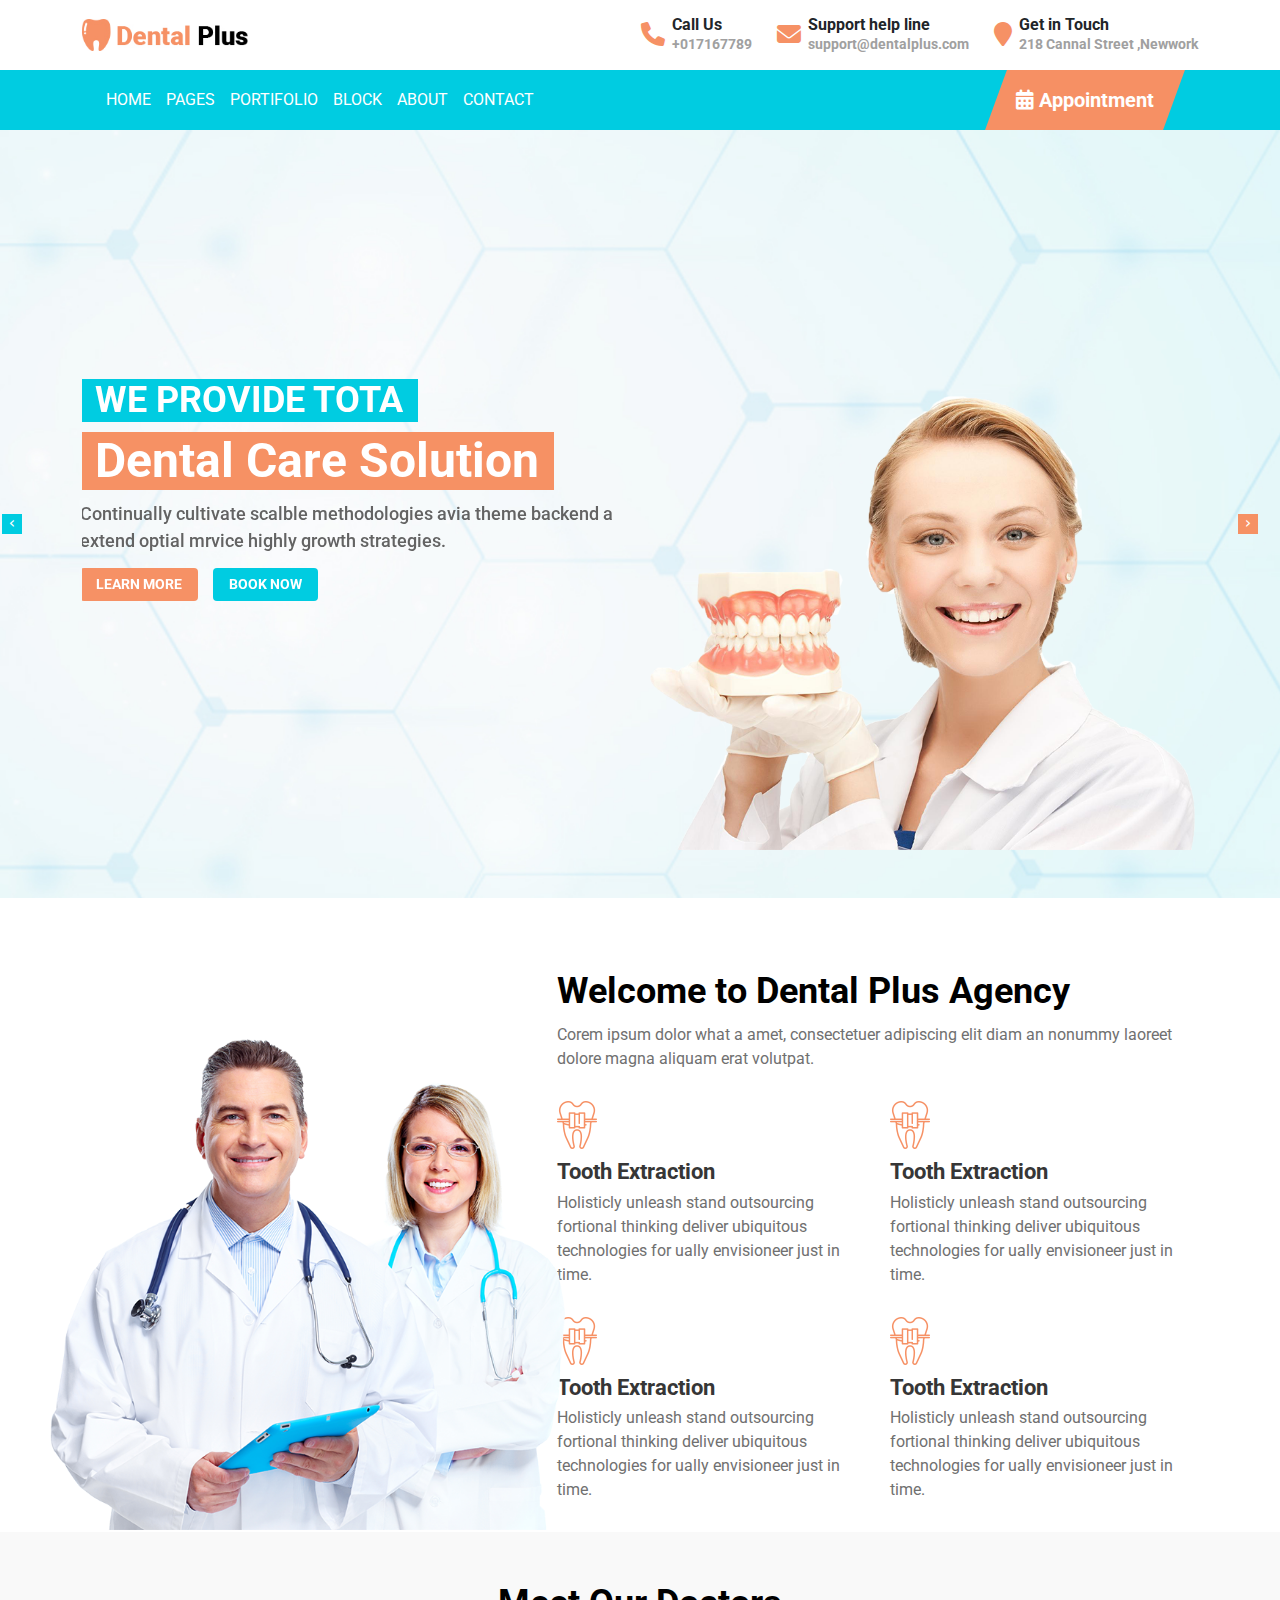
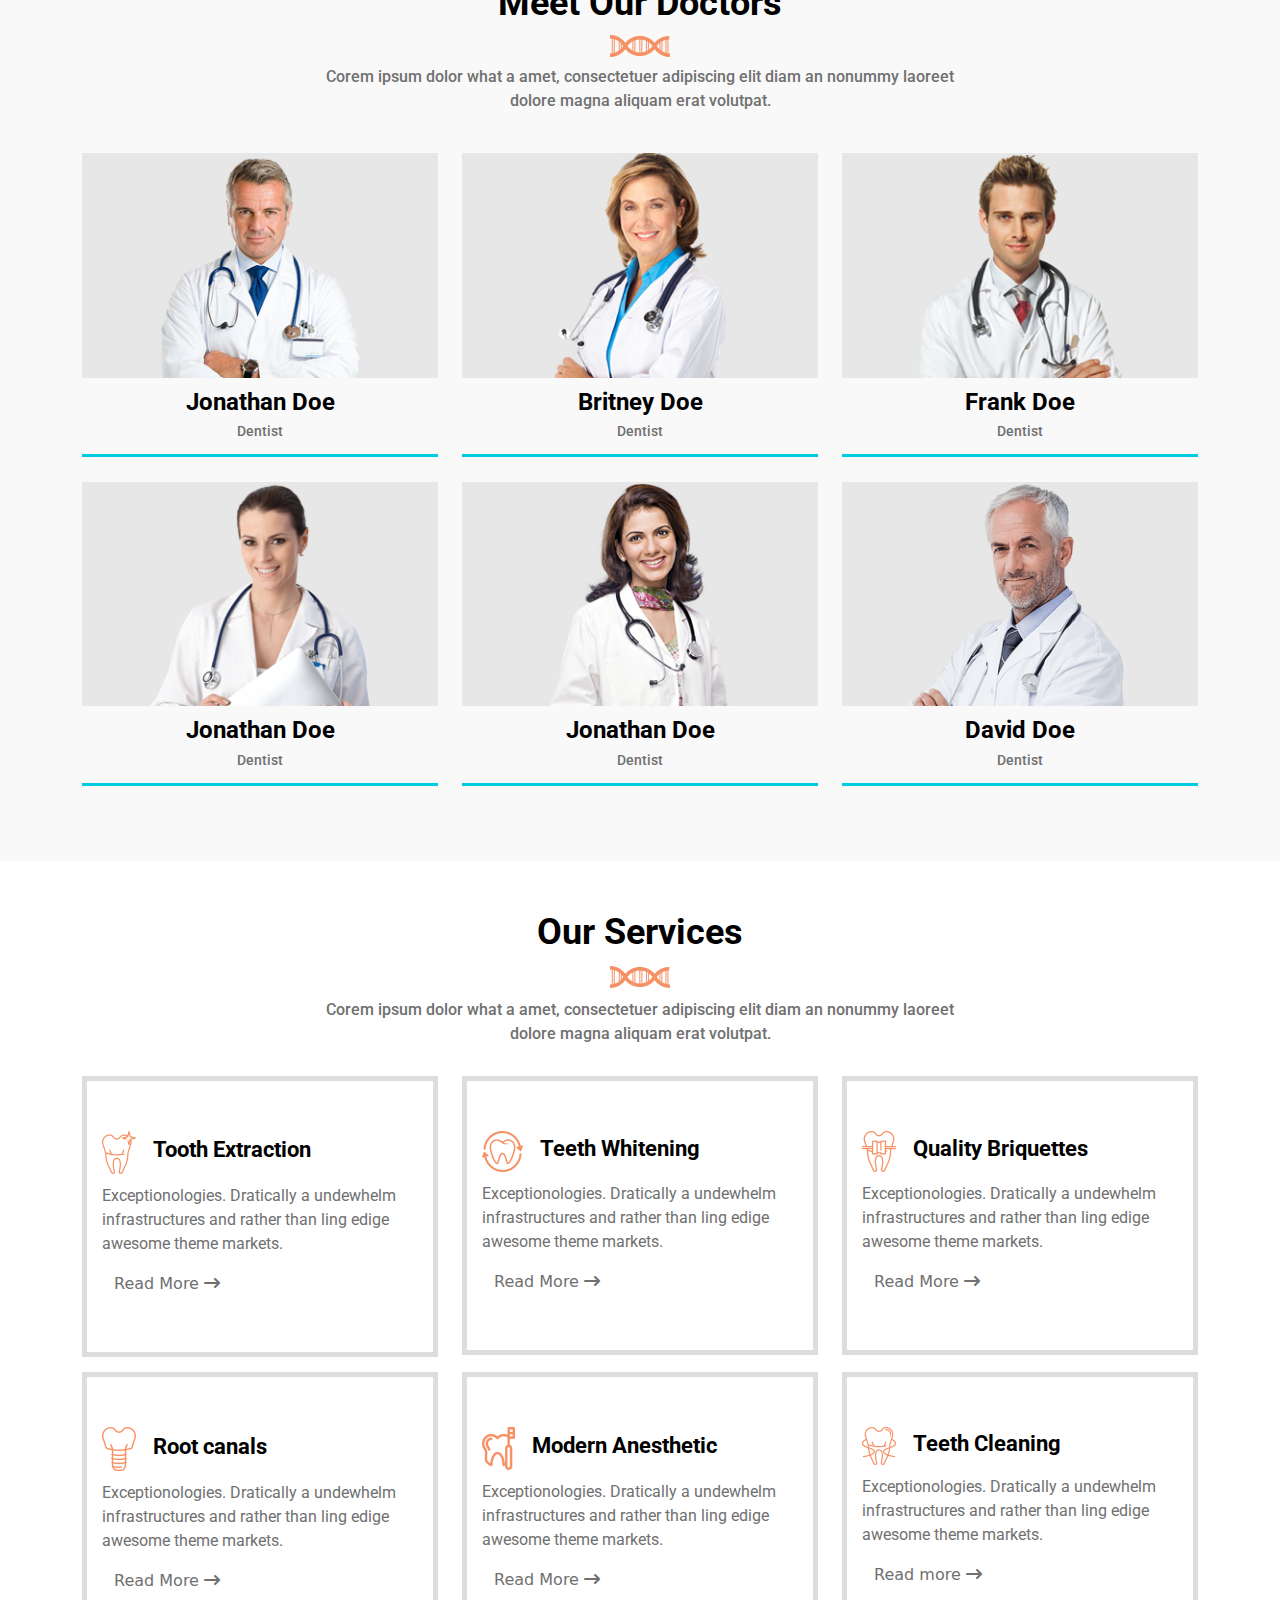
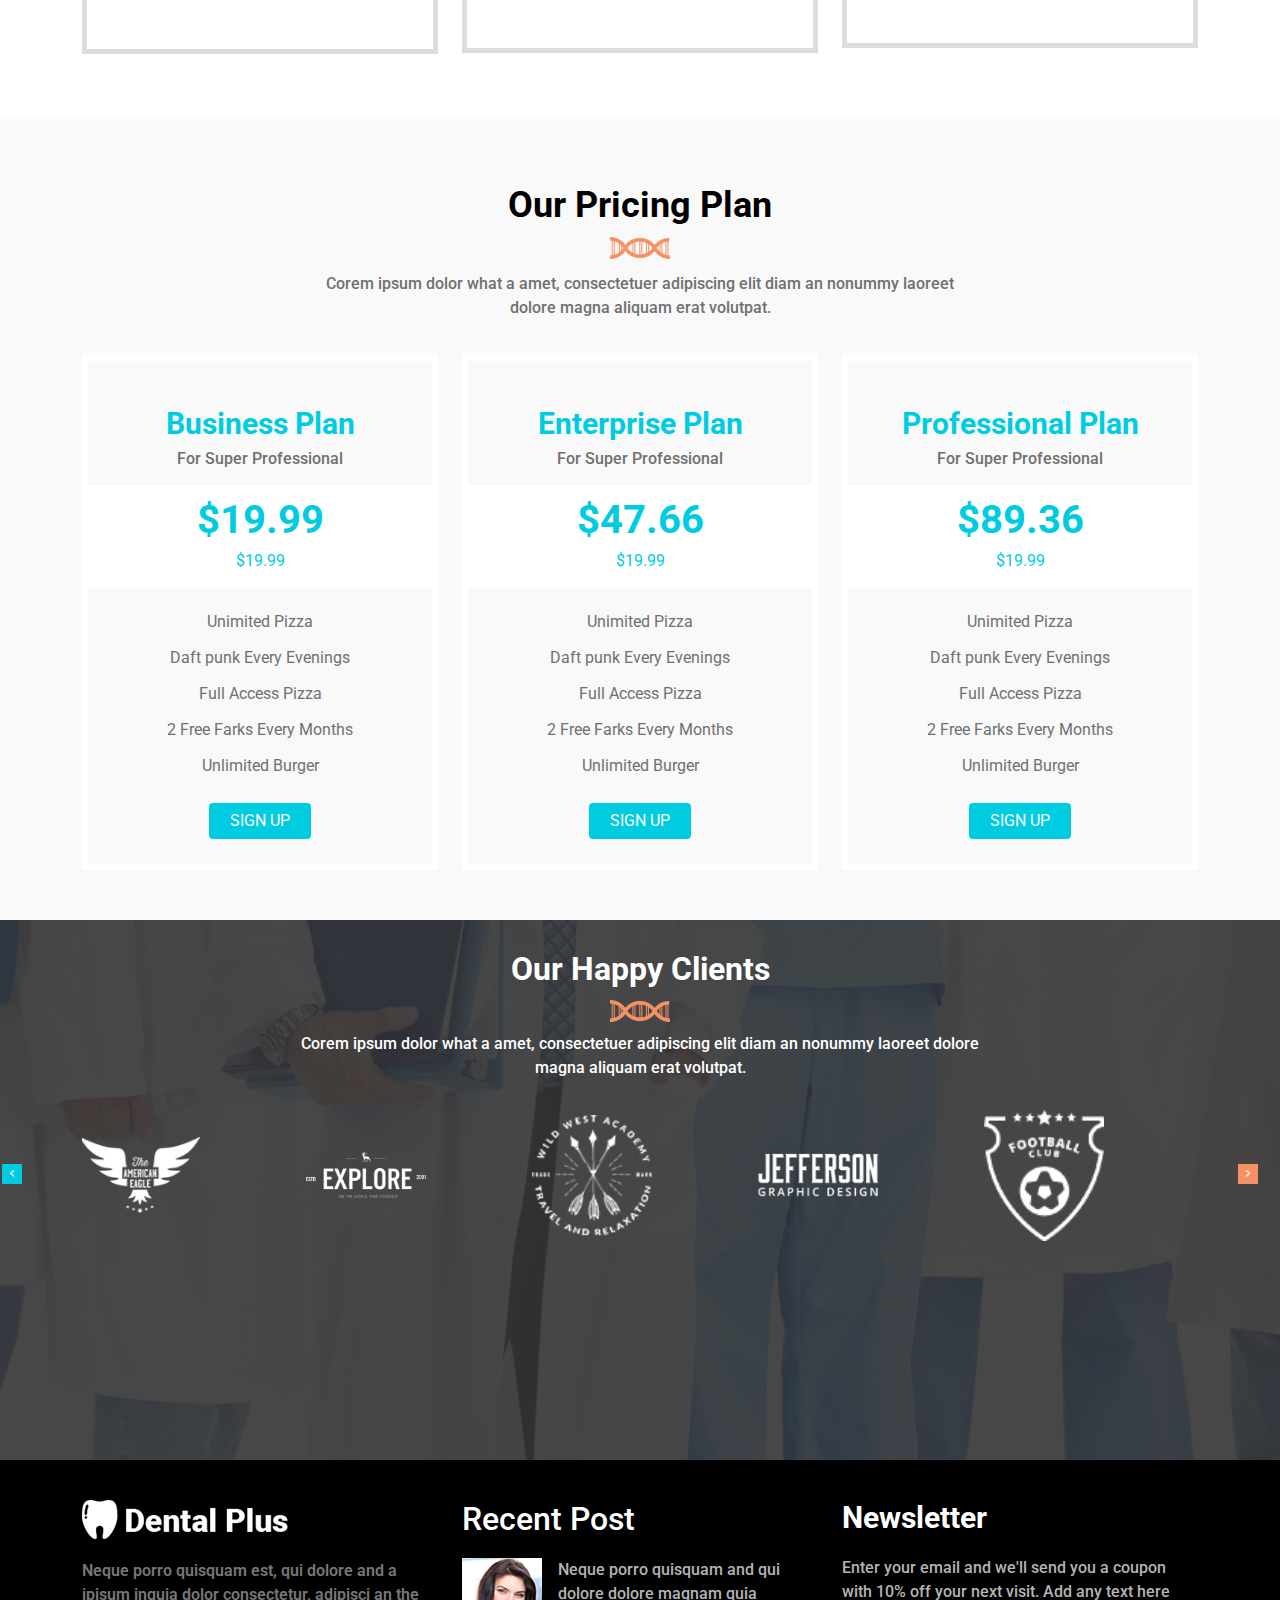
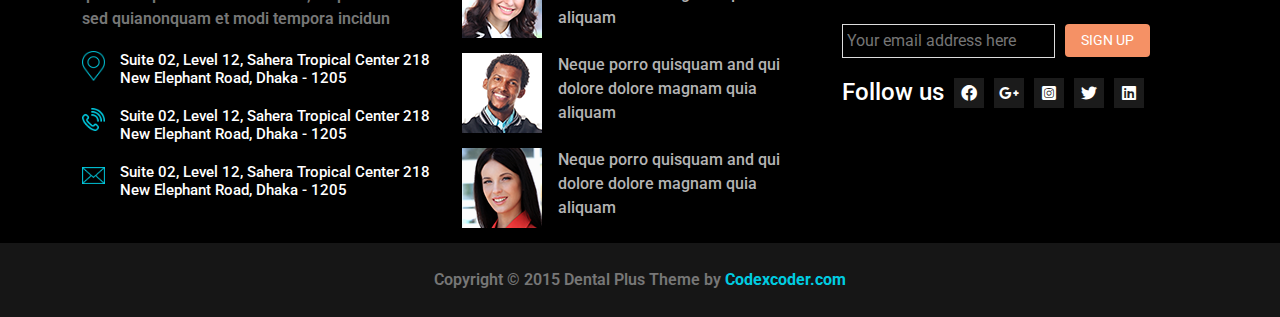
==== commit 060abba7: "Add files via upload" ====
--- a/index page/index.html
+++ b/index page/index.html
@@ -396,7 +396,7 @@
                    <p>Exceptionologies. Dratically a undewhelm 
                     infrastructures and rather than ling edige 
                     awesome theme markets. </p>
-                    <a href="" class="btn btn-more"> Read More </a>
+                    <a href="" class="btn btn-more"> Read More  <i class="fa-solid fa-arrow-right-long"></i></a>
 
                   
                 </div>
@@ -411,7 +411,7 @@
                    <p>Exceptionologies. Dratically a undewhelm 
                     infrastructures and rather than ling edige 
                     awesome theme markets. </p>
-                    <a href="" class="btn btn-more"> Read More </a>
+                    <a href="" class="btn btn-more"> Read More  <i class="fa-solid fa-arrow-right-long"></i></a>
 
                   
                 </div>
@@ -426,7 +426,7 @@
                    <p>Exceptionologies. Dratically a undewhelm 
                     infrastructures and rather than ling edige 
                     awesome theme markets. </p>
-                    <a href="" class="btn btn-more"> Read More </a>
+                    <a href="" class="btn btn-more"> Read More  <i class="fa-solid fa-arrow-right-long"></i> </a>
 
                   
                 </div>
--- a/index page/css/style.css
+++ b/index page/css/style.css
@@ -313,6 +313,9 @@
     color: #fff;
     border: 1px solid #fff;
     transition: .4s all ease-in-out;
+    display: flex;
+    justify-content: center;
+    align-items: center;
 }
 
 .social_icon ul li a{}
@@ -431,15 +434,17 @@
 
 .service_section:hover{
     border-color: #f69064;
-}
-
-.service_section:hover .service_section h3{
+    transition: .4s all ease-in-out;
+}
+
+.service_section:hover  h3{
     color: #f69064;
-}
-
-.btn-:hover{
+    transition: .4s all ease-in-out;
+}
+.service_section:hover a{
     color: #f69064;
-    border:none;
+    transition: .4s all ease-in-out;
+    
 }
 .main_row{
     font-family: 'Roboto', sans-serif;
@@ -787,6 +792,9 @@
     height: 30px;
     background: #1b1b1b;
     text-align: center;
+    display: flex;
+    justify-content: center;
+    align-items: center;
 }
 .follow_icon ul li a{}
 .footer_content{
@@ -804,4 +812,26 @@
     color: #00cce1;
     font-size: 16px;
     font-weight: bold;
-}+}
+.owl-carousel .owl-dots.disabled, .owl-carousel .owl-nav.active {
+    display: inherit;
+  }
+  .owl-nav{
+    display: inherit;
+  }
+  .client-carousel .owl-nav .owl-prev span {
+    position: absolute;
+    left: -70px;
+    top: 30%;
+    transform: translateX(-50%);
+  }
+  .client-carousel .owl-nav .owl-next span {
+    position: absolute;
+    background-color: #f69164;
+    right: -70px;
+    top: 30%;
+    transform: translateX(-50%);
+  }
+  .btn_up:hover{
+    color:#fff;
+  }